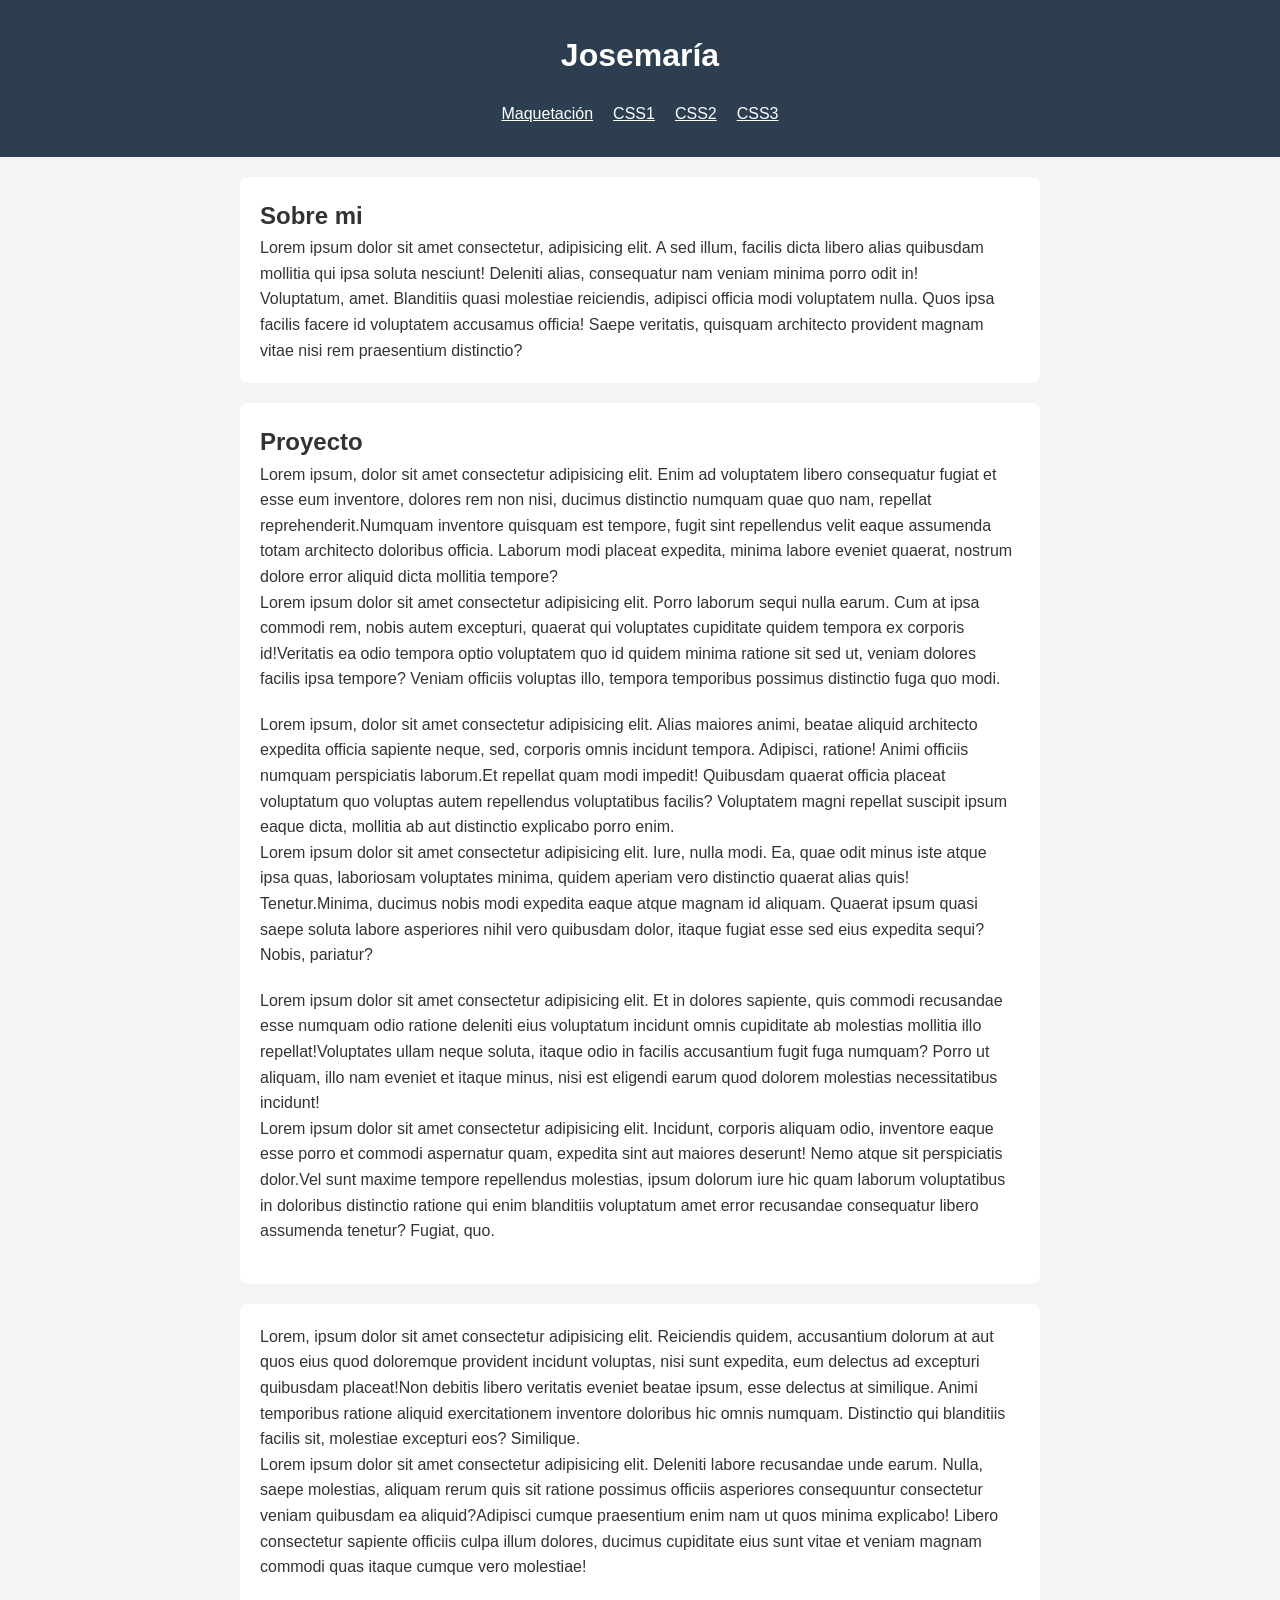
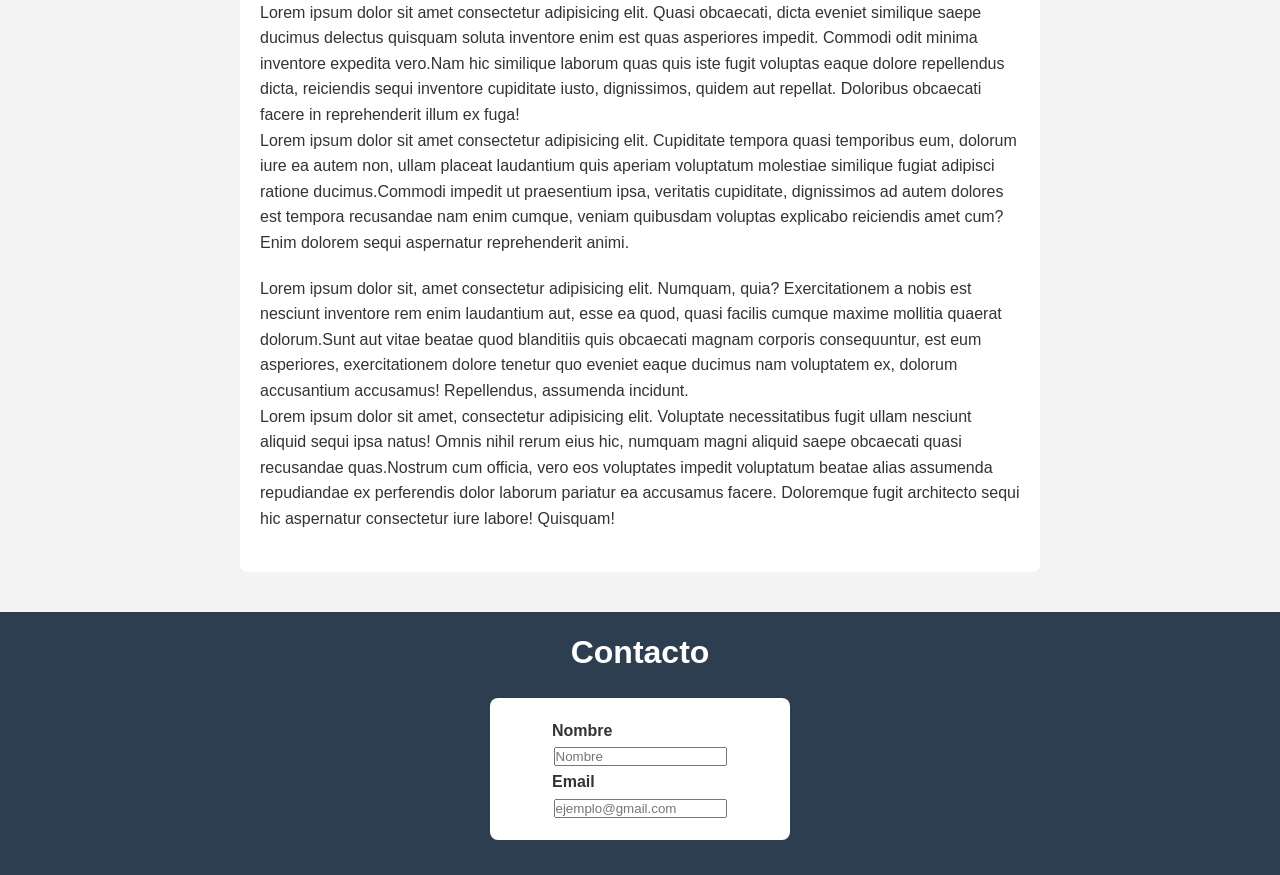
==== CSS1/css1.html @ 5caa7494 "Archivos organizados" ====
<!DOCTYPE html>
<html lang="es">
<head>
    <meta charset="UTF-8">
    <meta name="viewport" content="width=device-width, initial-scale=1.0">
    <title>Portafolio</title>
    <link rel="stylesheet" href="estilo.css">
</head>

<body>
    
    <header>
        <h1> Josemaría </h1>
        <nav>
            <ul>
                <li><a href="../CSS1/index.html"> Maquetación </a></li>
                <li><a href="../CSS1/css1.html"> CSS1 </a></li>
                <li><a href="../CSS2/css2.html"> CSS2 </a></li>
                <li><a href="../CSS3/css3.html"> CSS3 </a></li>
            </ul>
        </nav>
    </header>
    
    <main>
        <section id="sobremi">
            <h1>Sobre mi</h1>
            <p>Lorem ipsum dolor sit amet consectetur, adipisicing elit. A sed illum, facilis dicta libero alias quibusdam mollitia qui ipsa soluta nesciunt! Deleniti alias, consequatur nam veniam minima porro odit in!</p>
            <p>Voluptatum, amet. Blanditiis quasi molestiae reiciendis, adipisci officia modi voluptatem nulla. Quos ipsa facilis facere id voluptatem accusamus officia! Saepe veritatis, quisquam architecto provident magnam vitae nisi rem praesentium distinctio?</p>

        </section>            
    </main>

    <section id="proyectos">
        <h1>Proyecto</h1>
        <article>
            <p><span>Lorem ipsum, dolor sit amet consectetur adipisicing elit. Enim ad voluptatem libero consequatur fugiat et esse eum inventore, dolores rem non nisi, ducimus distinctio numquam quae quo nam, repellat reprehenderit.</span><span>Numquam inventore quisquam est tempore, fugit sint repellendus velit eaque assumenda totam architecto doloribus officia. Laborum modi placeat expedita, minima labore eveniet quaerat, nostrum dolore error aliquid dicta mollitia tempore?</span></p>
            <p><span>Lorem ipsum dolor sit amet consectetur adipisicing elit. Porro laborum sequi nulla earum. Cum at ipsa commodi rem, nobis autem excepturi, quaerat qui voluptates cupiditate quidem tempora ex corporis id!</span><span>Veritatis ea odio tempora optio voluptatem quo id quidem minima ratione sit sed ut, veniam dolores facilis ipsa tempore? Veniam officiis voluptas illo, tempora temporibus possimus distinctio fuga quo modi.</span></p>
        </article>
        <article>
            <p><span>Lorem ipsum, dolor sit amet consectetur adipisicing elit. Alias maiores animi, beatae aliquid architecto expedita officia sapiente neque, sed, corporis omnis incidunt tempora. Adipisci, ratione! Animi officiis numquam perspiciatis laborum.</span><span>Et repellat quam modi impedit! Quibusdam quaerat officia placeat voluptatum quo voluptas autem repellendus voluptatibus facilis? Voluptatem magni repellat suscipit ipsum eaque dicta, mollitia ab aut distinctio explicabo porro enim.</span></p>
            <p><span>Lorem ipsum dolor sit amet consectetur adipisicing elit. Iure, nulla modi. Ea, quae odit minus iste atque ipsa quas, laboriosam voluptates minima, quidem aperiam vero distinctio quaerat alias quis! Tenetur.</span><span>Minima, ducimus nobis modi expedita eaque atque magnam id aliquam. Quaerat ipsum quasi saepe soluta labore asperiores nihil vero quibusdam dolor, itaque fugiat esse sed eius expedita sequi? Nobis, pariatur?</span></p>
        </article>
        <article>
            <p><span>Lorem ipsum dolor sit amet consectetur adipisicing elit. Et in dolores sapiente, quis commodi recusandae esse numquam odio ratione deleniti eius voluptatum incidunt omnis cupiditate ab molestias mollitia illo repellat!</span><span>Voluptates ullam neque soluta, itaque odio in facilis accusantium fugit fuga numquam? Porro ut aliquam, illo nam eveniet et itaque minus, nisi est eligendi earum quod dolorem molestias necessitatibus incidunt!</span></p>
            <p><span>Lorem ipsum dolor sit amet consectetur adipisicing elit. Incidunt, corporis aliquam odio, inventore eaque esse porro et commodi aspernatur quam, expedita sint aut maiores deserunt! Nemo atque sit perspiciatis dolor.</span><span>Vel sunt maxime tempore repellendus molestias, ipsum dolorum iure hic quam laborum voluptatibus in doloribus distinctio ratione qui enim blanditiis voluptatum amet error recusandae consequatur libero assumenda tenetur? Fugiat, quo.</span></p>
        </article>
    </section>

    <section>
        <article>
            <p><span>Lorem, ipsum dolor sit amet consectetur adipisicing elit. Reiciendis quidem, accusantium dolorum at aut quos eius quod doloremque provident incidunt voluptas, nisi sunt expedita, eum delectus ad excepturi quibusdam placeat!</span><span>Non debitis libero veritatis eveniet beatae ipsum, esse delectus at similique. Animi temporibus ratione aliquid exercitationem inventore doloribus hic omnis numquam. Distinctio qui blanditiis facilis sit, molestiae excepturi eos? Similique.</span></p>
            <p><span>Lorem ipsum dolor sit amet consectetur adipisicing elit. Deleniti labore recusandae unde earum. Nulla, saepe molestias, aliquam rerum quis sit ratione possimus officiis asperiores consequuntur consectetur veniam quibusdam ea aliquid?</span><span>Adipisci cumque praesentium enim nam ut quos minima explicabo! Libero consectetur sapiente officiis culpa illum dolores, ducimus cupiditate eius sunt vitae et veniam magnam commodi quas itaque cumque vero molestiae!</span></p>
        </article>
        <article>
            <p><span>Lorem ipsum dolor sit amet consectetur adipisicing elit. Quasi obcaecati, dicta eveniet similique saepe ducimus delectus quisquam soluta inventore enim est quas asperiores impedit. Commodi odit minima inventore expedita vero.</span><span>Nam hic similique laborum quas quis iste fugit voluptas eaque dolore repellendus dicta, reiciendis sequi inventore cupiditate iusto, dignissimos, quidem aut repellat. Doloribus obcaecati facere in reprehenderit illum ex fuga!</span></p>
            <p><span>Lorem ipsum dolor sit amet consectetur adipisicing elit. Cupiditate tempora quasi temporibus eum, dolorum iure ea autem non, ullam placeat laudantium quis aperiam voluptatum molestiae similique fugiat adipisci ratione ducimus.</span><span>Commodi impedit ut praesentium ipsa, veritatis cupiditate, dignissimos ad autem dolores est tempora recusandae nam enim cumque, veniam quibusdam voluptas explicabo reiciendis amet cum? Enim dolorem sequi aspernatur reprehenderit animi.</span></p>
        </article>
        <article>
            <p><span>Lorem ipsum dolor sit, amet consectetur adipisicing elit. Numquam, quia? Exercitationem a nobis est nesciunt inventore rem enim laudantium aut, esse ea quod, quasi facilis cumque maxime mollitia quaerat dolorum.</span><span>Sunt aut vitae beatae quod blanditiis quis obcaecati magnam corporis consequuntur, est eum asperiores, exercitationem dolore tenetur quo eveniet eaque ducimus nam voluptatem ex, dolorum accusantium accusamus! Repellendus, assumenda incidunt.</span></p>
            <p><span>Lorem ipsum dolor sit amet, consectetur adipisicing elit. Voluptate necessitatibus fugit ullam nesciunt aliquid sequi ipsa natus! Omnis nihil rerum eius hic, numquam magni aliquid saepe obcaecati quasi recusandae quas.</span><span>Nostrum cum officia, vero eos voluptates impedit voluptatum beatae alias assumenda repudiandae ex perferendis dolor laborum pariatur ea accusamus facere. Doloremque fugit architecto sequi hic aspernatur consectetur iure labore! Quisquam!</span></p>
        </article>
    </section>

    <footer>
        <h1>Contacto</h1>
            <section class="contacto_correo">
                <h4 class="c_info"> Nombre </h4>
                <input type="text" name="nombre" id="nombre" placeholder="Nombre">
                <h4 class="c_info"> Email </h4>
                <input type="email" name="email" id="email" placeholder="ejemplo@gmail.com">
            </section>
    </footer>

</body>
</html>
---- CSS1/estilo.css ----
*{
    box-sizing: border-box;
    margin: 0;
    padding: 0;
}

body{
    font-family: Arial, sans-serif;
    line-height: 1.6;
    background-color: #f4f4f4;
    color: #333;
    padding: 20px;
    margin: 0;  /*Esto para que el header y el footer no tengan bordes pero afecta todo */
    padding: 0;
    box-sizing: border-box;
}

header{
    background-color: #2c3e50;
    color: #fff;
    padding: 30px 20px;
    text-align: center;
}

nav ul{
    list-style: none;
    margin-top: 20px;
    display: flex;
    justify-content: center;
    gap: 20px;
}

nav a:hover{
    color:#1abc9c;
}

a{
    color: #fff;
}

a:hover{
    text-decoration: underline;
}

section{
    background-color: #fff;
    margin: 20px auto;
    padding: 20px;
    max-width: 800px;
    border-radius: 8px;
    box-shadow: 0 2px 5px rgba(0,0,0,0,1);
}

article{
    margin-bottom: 20px;
}

footer{
    text-align: center;
    padding: 15px;
    background-color: #2c3e50;
    color: #fff;
    margin-top: 40px;
}

.c_info{
    color: #333;
    text-align: left;
    padding-left: 42px;
}

.contacto_correo{
    padding: 20px;
    max-width: 300px;
    margin: 20px auto;
}
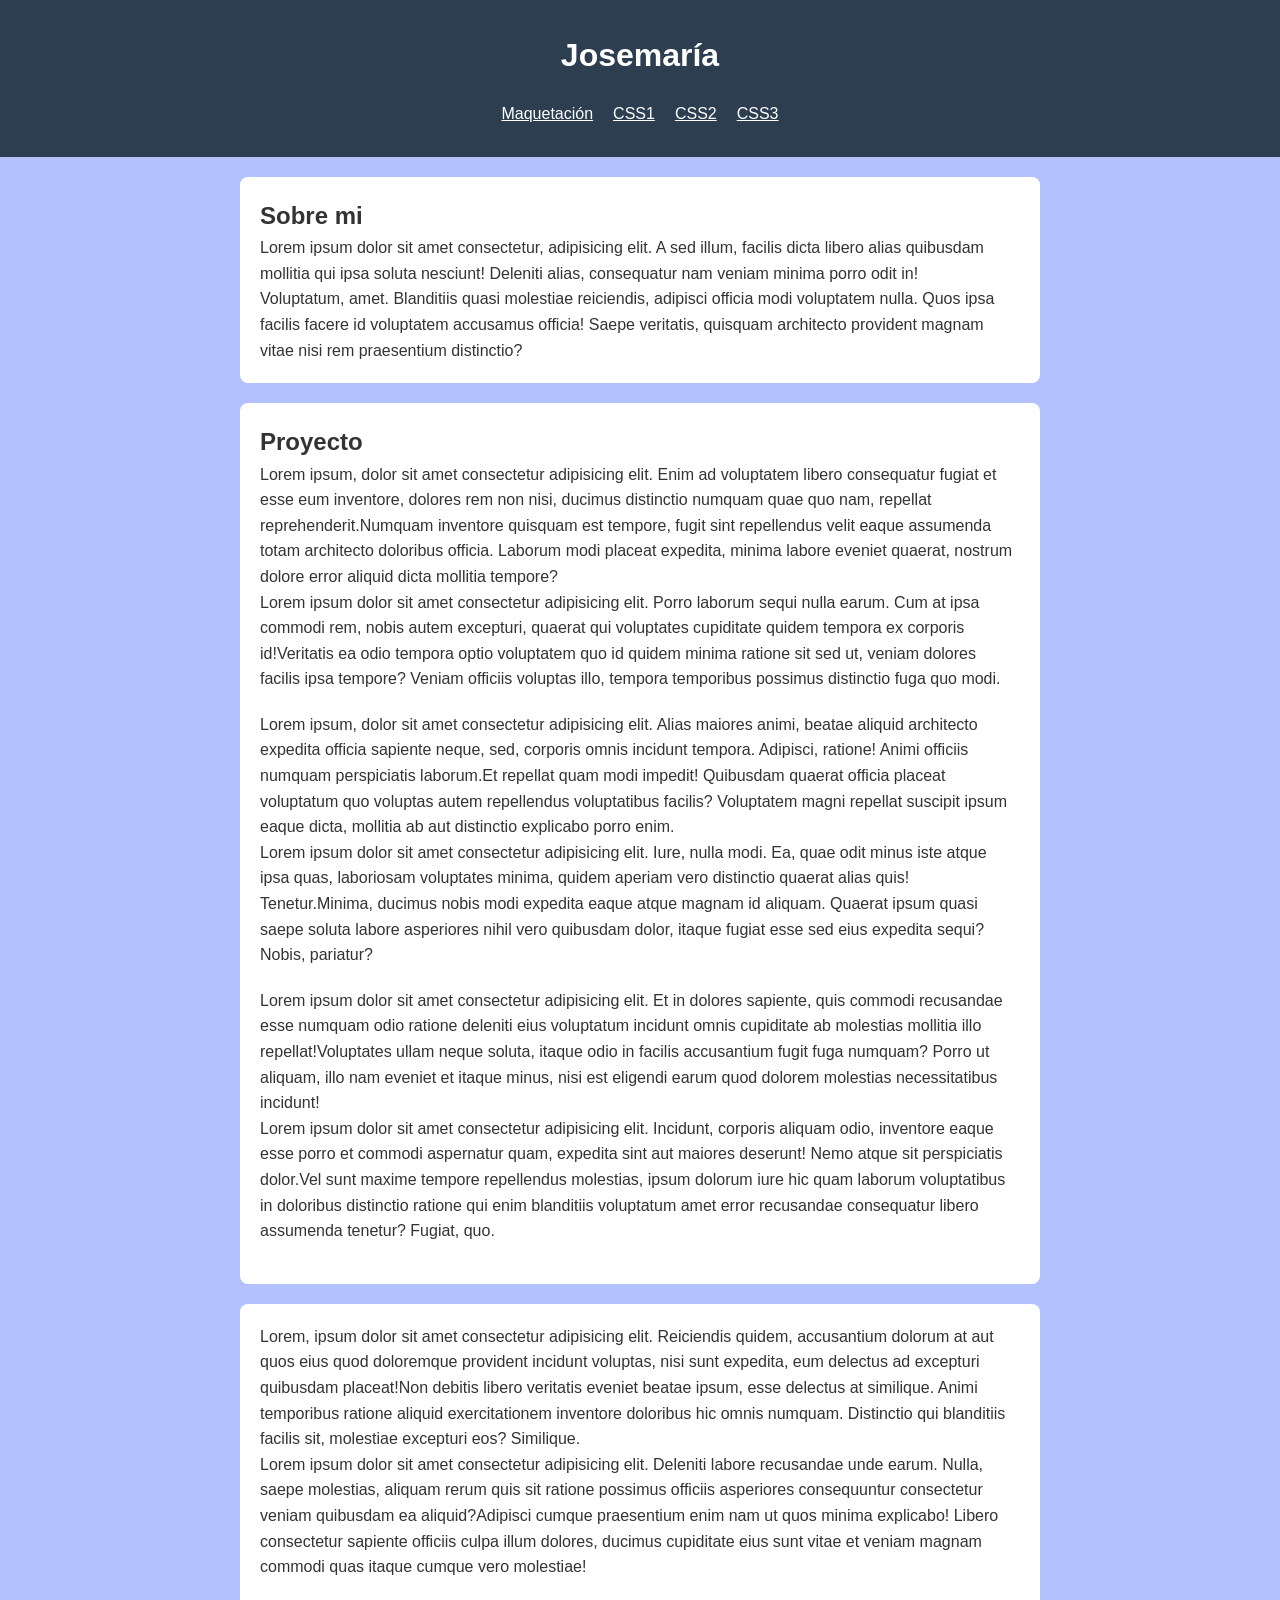
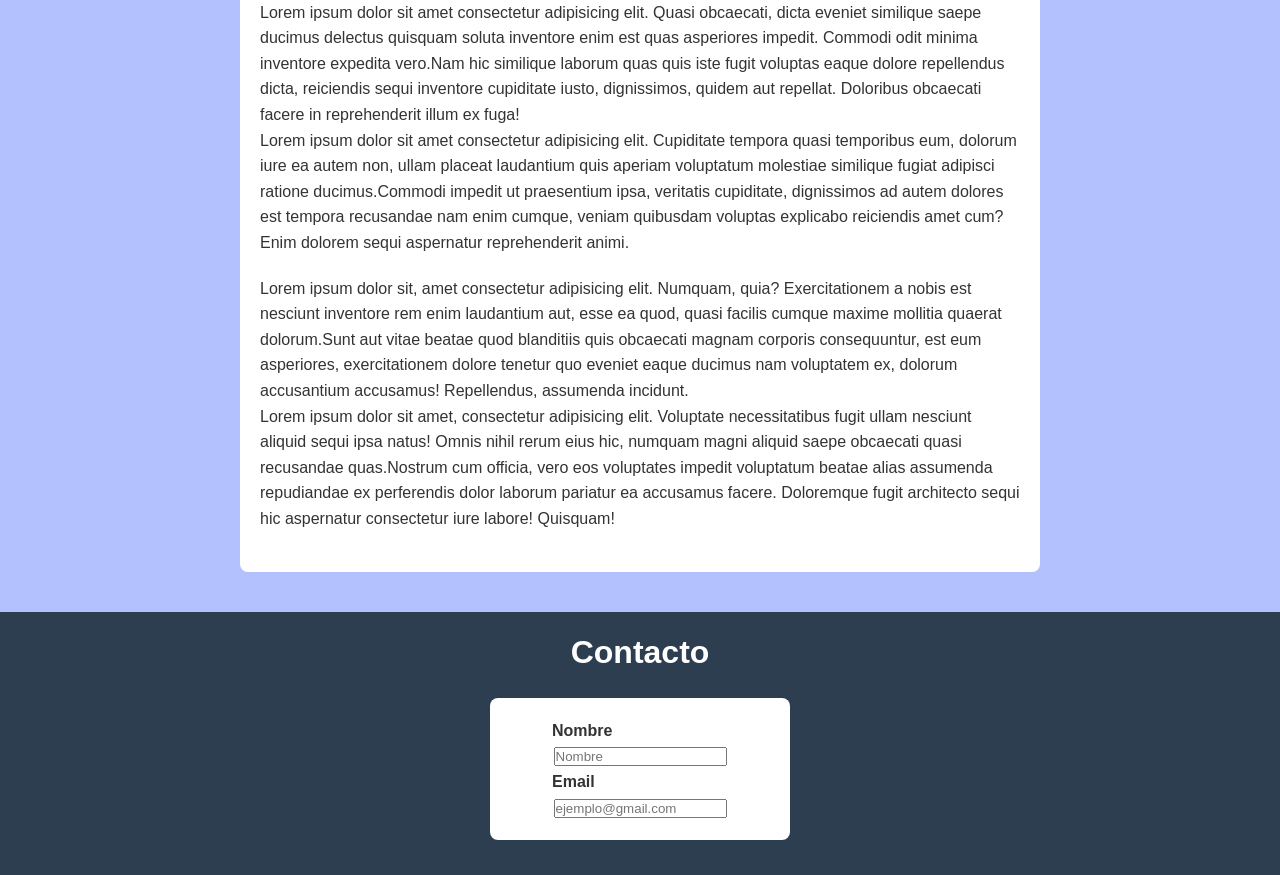
==== commit 403fa3c3: "Responsive agregado" ====
--- a/CSS1/css1.html
+++ b/CSS1/css1.html
@@ -11,9 +11,10 @@
     
     <header>
         <h1> Josemaría </h1>
+
         <nav>
             <ul>
-                <li><a href="../CSS1/index.html"> Maquetación </a></li>
+                <li><a href="../index.html"> Maquetación </a></li>
                 <li><a href="../CSS1/css1.html"> CSS1 </a></li>
                 <li><a href="../CSS2/css2.html"> CSS2 </a></li>
                 <li><a href="../CSS3/css3.html"> CSS3 </a></li>
--- a/CSS1/estilo.css
+++ b/CSS1/estilo.css
@@ -1,76 +1,169 @@
-*{
-    box-sizing: border-box;
+/* --- ESTILOS BASE--- */
+* {
+  box-sizing: border-box;
+  margin: 0;
+  padding: 0;
+}
+
+body {
+  font-family: Arial, sans-serif;
+  line-height: 1.6;
+  background-color: #f4f4f4;
+  color: #333;
+  margin: 0;
+  padding: 0;
+}
+
+header {
+  background-color: #2c3e50;
+  color: #fff;
+  padding: 30px 20px;
+  text-align: center;
+}
+
+nav ul {
+  list-style: none;
+  margin-top: 20px;
+  display: flex;
+  justify-content: center;
+  gap: 20px;
+}
+
+nav a:hover {
+  color: #1abc9c;
+}
+
+a {
+  color: #fff;
+}
+
+a:hover {
+  text-decoration: underline;
+}
+
+section {
+  background-color: #fff;
+  margin: 20px auto;
+  padding: 20px;
+  max-width: 800px;
+  border-radius: 8px;
+  box-shadow: 0 2px 5px rgba(0,0,0,0,1);
+}
+
+article {
+  margin-bottom: 20px;
+}
+
+footer {
+  text-align: center;
+  padding: 15px;
+  background-color: #2c3e50;
+  color: #fff;
+  margin-top: 40px;
+}
+
+.c_info {
+  color: #333;
+  text-align: left;
+  padding-left: 42px;
+}
+
+.contacto_correo {
+  padding: 20px;
+  max-width: 300px;
+  margin: 20px auto;
+}
+
+/* --- RESPONSIVE --- */
+
+/* Móviles */
+@media (max-width: 480px) {
+  body {
+    background: #2c3e50;
+    padding: 10px;
+  }
+
+  nav ul {
+    flex-direction: column;
+    gap: 10px;
+  }
+
+  section {
+    margin: 10px 0;
+    padding: 15px;
+    max-width: 100%;
+  }
+}
+
+/* Tablets */
+@media (min-width: 768px) and (max-width: 1023px) {
+  body {
+    background: lightgreen;
+    padding: 15px;
+  }
+
+  nav ul {
+    gap: 15px;
+  }
+
+  section {
+    max-width: 90%;
+  }
+}
+
+/* Escritorios */
+@media (min-width: 1024px) {
+  body {
+    background: rgb(179, 193, 255);
+  }
+
+  section {
+    max-width: 800px;
+  }
+}
+
+/* Extra pequeñas pantallas (menores a 320px) */
+@media (max-width: 320px) {
+  body {
+    font-size: 14px;
+    text-align: center;
+    display: flex;
+    flex-direction: column;
+    align-items: center;  
     margin: 0;
     padding: 0;
+  }
+
+  header, section, footer {
+    width: 100%;         
+    max-width: 280px;    
+    text-align: center;   
+    margin: 0 auto;    
+  }
+
+  header h1 {
+    font-size: 1.4em;
+    margin: 0.5em 0;
+  }
+
+  nav ul {
+    flex-direction: column;
+    align-items: center;  
+    gap: 8px;
+    padding: 0;
+  }
+
+  nav li {
+    padding: 6px;
+    font-size: 13px;
+  }
+
+  section {
+    padding: 8px;
+  }
+
+  footer {
+    font-size: 12px;
+    padding: 6px;
+  }
 }
-
-body{
-    font-family: Arial, sans-serif;
-    line-height: 1.6;
-    background-color: #f4f4f4;
-    color: #333;
-    padding: 20px;
-    margin: 0;  /*Esto para que el header y el footer no tengan bordes pero afecta todo */
-    padding: 0;
-    box-sizing: border-box;
-}
-
-header{
-    background-color: #2c3e50;
-    color: #fff;
-    padding: 30px 20px;
-    text-align: center;
-}
-
-nav ul{
-    list-style: none;
-    margin-top: 20px;
-    display: flex;
-    justify-content: center;
-    gap: 20px;
-}
-
-nav a:hover{
-    color:#1abc9c;
-}
-
-a{
-    color: #fff;
-}
-
-a:hover{
-    text-decoration: underline;
-}
-
-section{
-    background-color: #fff;
-    margin: 20px auto;
-    padding: 20px;
-    max-width: 800px;
-    border-radius: 8px;
-    box-shadow: 0 2px 5px rgba(0,0,0,0,1);
-}
-
-article{
-    margin-bottom: 20px;
-}
-
-footer{
-    text-align: center;
-    padding: 15px;
-    background-color: #2c3e50;
-    color: #fff;
-    margin-top: 40px;
-}
-
-.c_info{
-    color: #333;
-    text-align: left;
-    padding-left: 42px;
-}
-
-.contacto_correo{
-    padding: 20px;
-    max-width: 300px;
-    margin: 20px auto;
-}
